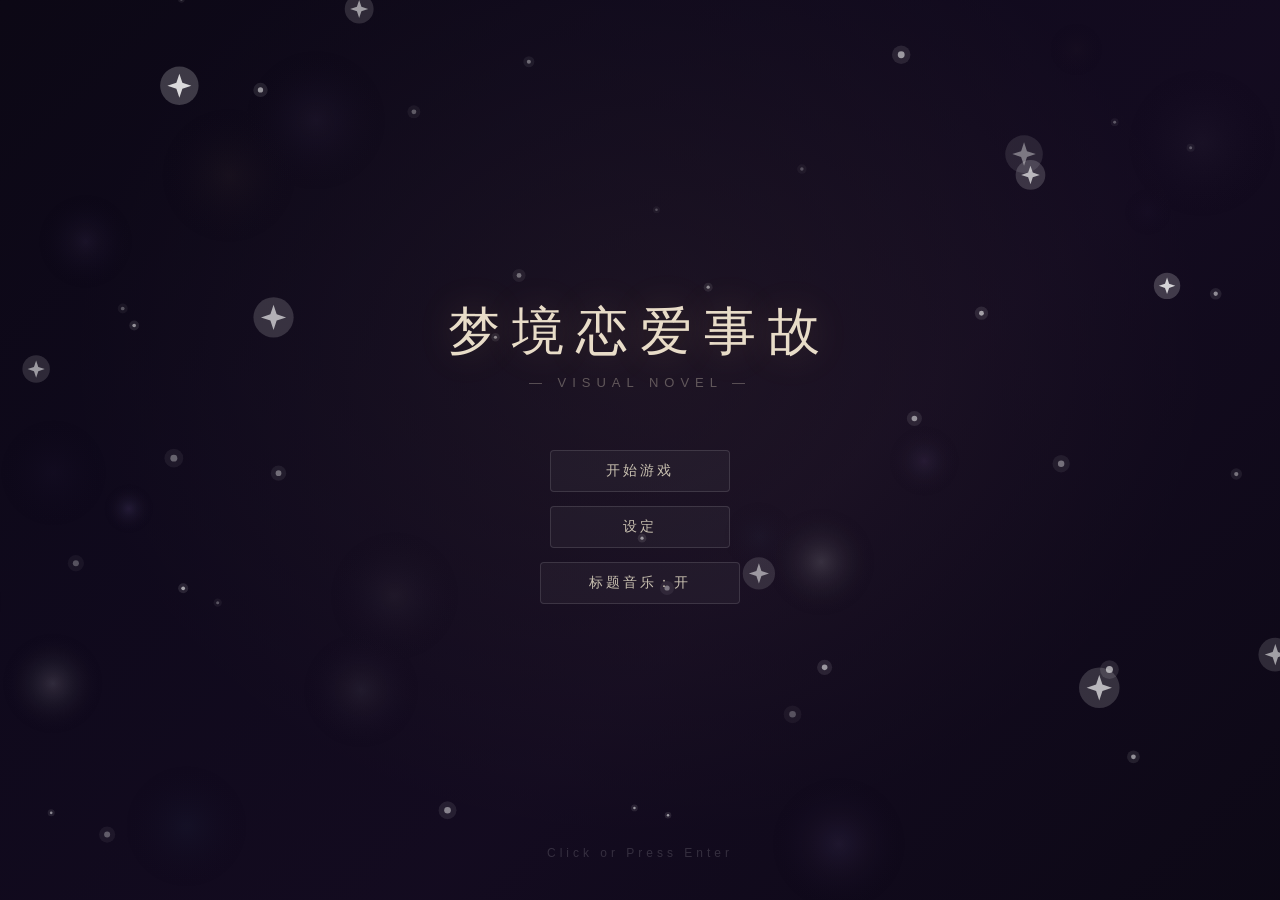
==== index.html @ a1ab5e61 "refactor: reset repository with split project structure" ====
<!DOCTYPE html>
<html lang="zh-CN">
<head>
  <meta charset="UTF-8">
  <meta name="viewport" content="width=device-width, initial-scale=1.0">
  <title>Galgame</title>
  <link rel="stylesheet" href="css/style.css">
</head>
<body>
  <div id="game-container">
    <!-- 标题界面（独立页面，方便你单独设计） -->
    <div id="title-screen">
      <div id="title-bg"></div>
      <div id="title-content">
        <h1 id="title-name"></h1>
        <p id="title-subtitle">— VISUAL NOVEL —</p>
        <div id="title-menu">
        <button class="title-btn is-hidden" id="btn-continue">继续游戏</button>
          <button class="title-btn" id="btn-start">开始游戏</button>
          <button class="title-btn" id="btn-settings-title">设定</button>
          <button class="title-btn" id="btn-title-music">标题音乐：开</button>
        </div>
      </div>
      <div id="title-footer">Click or Press Enter</div>
    </div>

    <!-- 设置面板（标题页也可调音量/速度，存到本地，进游戏沿用） -->
    <div id="settings-panel" class="overlay hidden">
      <div id="settings-box">
        <h2>设定</h2>
        <div class="setting-row">
          <label>BGM 音量</label>
          <input type="range" id="vol-bgm" min="0" max="100" value="40">
          <span class="vol-val" id="vol-bgm-val">40</span>
        </div>
        <div class="setting-row">
          <label>音效音量</label>
          <input type="range" id="vol-se" min="0" max="100" value="60">
          <span class="vol-val" id="vol-se-val">60</span>
        </div>
        <div class="setting-row">
          <label>语音音量</label>
          <input type="range" id="vol-voice" min="0" max="100" value="80">
          <span class="vol-val" id="vol-voice-val">80</span>
        </div>
        <div class="setting-row">
          <label>文字速度</label>
          <input type="range" id="text-speed" min="10" max="80" value="35">
          <span class="vol-val" id="text-speed-val">35</span>
        </div>
        <div class="setting-row">
          <label>自动等待(秒)</label>
          <input type="range" id="auto-wait" min="1" max="6" value="2" step="0.5">
          <span class="vol-val" id="auto-wait-val">2.0</span>
        </div>
        <button class="title-btn" id="btn-settings-close">关闭</button>
      </div>
    </div>
  </div>

  <!-- 章节系统 -->
  <script src="scripts/chapterLoader.js"></script>
  
  <!-- 加载各章节剧本 -->
  <script src="chapters/chapter1_parts/meta.js"></script>
  <script src="chapters/chapter1_parts/resources.js"></script>
  <script src="chapters/chapter1_parts/scenes_01.js"></script>
  <script src="chapters/chapter1_parts/scenes_02.js"></script>
  <script src="chapters/chapter1_parts/scenes_03.js"></script>
  <script src="chapters/chapter1.js"></script>
  <!-- 添加新章节时,在这里引入: -->
  <!-- <script src="chapters/chapter2.js"></script> -->
  
  <!-- 合并章节数据供游戏系统使用 -->
  <script>
    // 从章节加载器获取合并后的剧本数据
    var SCRIPT_DATA = chapterLoader.getMergedScriptData();
    console.log('[index] Loaded chapters:', chapterLoader.getAvailableChapters());
  </script>
  
  <script src="engine/audio/audio-generator.js"></script>
  <script src="engine/core/utils.js"></script>
  <script src="engine/core/scriptLoader.js"></script>
  <script src="engine/audio/title_music.js"></script>
  <script src="engine/title/title.js"></script>
</body>
</html>
---- css/style.css ----
/* ====== Reset ====== */
*, *::before, *::after { margin:0; padding:0; box-sizing:border-box; }
html, body { width:100%; height:100%; overflow:hidden; background:#000; font-family:"Microsoft YaHei","PingFang SC","Hiragino Sans GB",sans-serif; user-select:none; -webkit-user-select:none; }

/* 轻量通用隐藏（给按钮用） */
.is-hidden { display:none !important; }

/* ====== Game Container ====== */
#game-container { position:relative; width:100vw; height:100vh; overflow:hidden; }

/* ====== Title Screen ====== */
#title-screen {
  position:absolute; inset:0; z-index:50;
  display:flex; flex-direction:column; align-items:center; justify-content:center;
  transition: opacity 0.8s ease;
}
#title-screen.hidden { opacity:0; pointer-events:none; }

#title-bg {
  position:absolute; inset:0;
  background: url('../images/backgrounds/title.png') center/cover no-repeat;
}
#title-bg::after{
  content:'';
  position:absolute; inset:0;
  background:
    linear-gradient(135deg, rgba(15,10,26,0.78) 0%, rgba(26,16,48,0.58) 30%, rgba(42,24,69,0.46) 60%, rgba(15,10,26,0.82) 100%),
    radial-gradient(ellipse at 50% 40%, rgba(240,198,116,0.10) 0%, rgba(240,198,116,0.00) 60%);
}

#title-content { position:relative; z-index:1; text-align:center; }

#title-name {
  font-size:52px; font-weight:300; color:#e8dcc8;
  letter-spacing:12px; margin-bottom:8px;
  text-shadow: 0 0 40px rgba(240,198,116,0.2);
}
#title-subtitle {
  font-size:13px; color:rgba(200,190,175,0.4); letter-spacing:6px; margin-bottom:60px;
}

#title-menu { display:flex; flex-direction:column; align-items:center; gap:14px; }

.title-btn {
  background:rgba(255,255,255,0.04); border:1px solid rgba(255,255,255,0.12);
  color:#c8c0b0; font-size:14px; padding:11px 48px; border-radius:4px;
  cursor:pointer; letter-spacing:3px; transition:all 0.25s ease;
  min-width:180px; font-family:inherit;
}
.title-btn:hover { background:rgba(240,198,116,0.1); border-color:rgba(240,198,116,0.3); color:#f0c674; }

#title-footer {
  position:absolute; bottom:40px; left:50%; transform:translateX(-50%);
  color:rgba(255,255,255,0.15); font-size:12px; letter-spacing:4px;
  animation: titlePulse 2.5s ease-in-out infinite;
}
@keyframes titlePulse { 0%,100%{opacity:0.15;} 50%{opacity:0.4;} }

/* ====== Title Bar ====== */
#title-bar {
  position:absolute; top:0; left:0; width:100%; height:42px;
  background:linear-gradient(180deg,rgba(0,0,0,0.7),rgba(0,0,0,0));
  color:#e0d8cc; font-size:15px; letter-spacing:2px;
  display:flex; align-items:center; padding-left:24px;
  z-index:10; pointer-events:none;
}

/* ====== Scene Layers ====== */
#scene-layer { position:absolute; inset:0; z-index:1; }
#background-layer, #background-layer2 {
  position:absolute; inset:0;
  background-size:cover; background-position:center; background-repeat:no-repeat;
  opacity:0;
  transition: opacity 0.65s ease;
  will-change: opacity;
}
#background-layer.active, #background-layer2.active { opacity:1; }
#character-layer { position:absolute; inset:0; z-index:2; pointer-events:none; }

/* ====== Item Layer / HUD ====== */
#item-layer {
  position:absolute; inset:0;
  z-index:3;
  pointer-events:none;
}

#item-toast-layer {
  position:fixed; inset:0;
  z-index:45;
  pointer-events:none;
}

.gg-item {
  position:absolute;
  opacity:0;
  transform-origin:center;
}
.gg-item .gg-item-glow{
  position:absolute; inset:12%;
  border-radius:50%;
  background: radial-gradient(circle, rgba(240,198,116,0.22) 0%, rgba(112,208,255,0.10) 38%, rgba(0,0,0,0) 70%);
  filter: blur(16px);
}
.gg-item img{
  width:100%; height:100%;
  object-fit:contain;
  filter: drop-shadow(0 10px 26px rgba(0,0,0,0.45));
}
.gg-item .gg-item-label{
  position:absolute;
  left:50%;
  top:100%;
  transform:translate(-50%, 10px);
  padding:6px 12px;
  border-radius:999px;
  background:rgba(10,10,15,0.62);
  border:1px solid rgba(240,198,116,0.18);
  color:rgba(232,220,200,0.92);
  font-size:12px;
  letter-spacing:1px;
  backdrop-filter: blur(6px);
}

.gg-item-toast{
  position:absolute;
  left:50%;
  top:14%;
  transform:translate(-50%, -24px);
  display:flex;
  align-items:center;
  gap:12px;
  padding:12px 16px;
  border-radius:12px;
  background:rgba(20,16,30,0.88);
  border:1px solid rgba(240,198,116,0.20);
  box-shadow: 0 12px 28px rgba(0,0,0,0.45);
  opacity:0;
}
.gg-item-toast .toast-icon{
  width:44px; height:44px;
  object-fit:contain;
  filter: drop-shadow(0 6px 16px rgba(0,0,0,0.45));
}
.gg-item-toast .toast-text{
  display:flex;
  flex-direction:column;
  gap:2px;
}
.gg-item-toast .toast-title{
  font-size:12px;
  color:rgba(240,198,116,0.85);
  letter-spacing:1px;
}
.gg-item-toast .toast-name{
  font-size:14px;
  color:rgba(232,228,220,0.95);
  letter-spacing:1px;
}

#inventory-hud{
  position:absolute;
  top:54px;
  right:18px;
  z-index:25;
  display:flex;
  align-items:center;
  gap:8px;
  padding:8px 10px;
  border-radius:12px;
  background:rgba(10,10,15,0.25);
  border:1px solid rgba(255,255,255,0.08);
  backdrop-filter: blur(6px);
  opacity:0;
  pointer-events:none;
  transition: opacity 0.35s ease;
}
#inventory-hud.visible{ opacity:0.95; }
.inv-slot{
  width:34px; height:34px;
  border-radius:10px;
  background:rgba(255,255,255,0.06);
  border:1px solid rgba(255,255,255,0.12);
  display:flex;
  align-items:center;
  justify-content:center;
}
.inv-slot img{
  width:26px; height:26px;
  object-fit:contain;
  filter: drop-shadow(0 4px 10px rgba(0,0,0,0.45));
}

.character-sprite {
  position:absolute;
  bottom:0;
  height:90%;
  width:auto;
  /* 说话高亮/淡出要更“及时”，别像慢动作回放 */
  transition: opacity 0.25s ease, transform 0.25s ease, filter 0.18s ease;
  filter: drop-shadow(0 2px 12px rgba(0,0,0,0.3));
}

/* 默认“微动”错觉：用内层包裹来晃动，避免和外层定位/镜头动画打架 */
.character-idle {
  height:100%;
  display:block;
  transform-origin: 50% 100%;
  will-change: transform;
  /* 线性 + 0/100 同态，避免循环点和中点出现“顿一下”的错觉 */
  transform: translate3d(0,0,0);
  animation: idleSway var(--idleDur, 3400ms) linear infinite;
  animation-delay: var(--idleDelay, 0ms);
}

.character-sprite.monster .character-idle {
  /* 史莱姆已经有更夸张的待机（Web Animations），别叠加小晃动 */
  animation: none;
}

/* 史莱姆立绘偏粉时，用滤镜轻微拉回“冷蓝黏液”气质（不改素材） */
.character-sprite.monster .character-img {
  filter: hue-rotate(210deg) saturate(1.35) brightness(1.07);
}

.character-sprite .character-img {
  height:100%;
  width:auto;
  display:block;
  object-fit:contain;
}

@keyframes idleSway {
  /* 真·正弦式节奏：0→上→0→下→0，避免 50% 反向造成“卡一下” */
  0%, 50%, 100% {
    transform: translate3d(0,0,0) rotate(0deg);
  }
  12.5% {
    transform: translate3d(0,calc(var(--idleAmp, 1.6px)/2),0) rotate(var(--idleRotSmall, 0.12deg));
  }
  25% {
    transform: translate3d(0,var(--idleAmp, 1.6px),0) rotate(var(--idleRot, 0.22deg));
  }
  37.5% {
    transform: translate3d(0,calc(var(--idleAmp, 1.6px)/2),0) rotate(var(--idleRotSmall, 0.12deg));
  }
  62.5% {
    transform: translate3d(0,calc(var(--idleAmpNeg, -1.6px)/2),0) rotate(var(--idleRotSmallNeg, -0.12deg));
  }
  75% {
    transform: translate3d(0,var(--idleAmpNeg, -1.6px),0) rotate(var(--idleRotNeg, -0.22deg));
  }
  87.5% {
    transform: translate3d(0,calc(var(--idleAmpNeg, -1.6px)/2),0) rotate(var(--idleRotSmallNeg, -0.12deg));
  }
}

/* 角色亮暗：非说话角色变暗 */
.character-sprite.dimmed {
  filter: brightness(0.45) saturate(0.6) drop-shadow(0 2px 12px rgba(0,0,0,0.3));
}
.character-sprite.speaking {
  filter: brightness(1.05) drop-shadow(0 2px 16px rgba(240,198,116,0.15));
}

/* ====== Dialog Box ====== */
#dialog-box {
  position:absolute; bottom:0; left:0; width:100%;
  min-height:180px;
  background:linear-gradient(180deg,rgba(15,12,20,0.75),rgba(15,12,20,0.92));
  backdrop-filter:blur(6px); -webkit-backdrop-filter:blur(6px);
  border-top:1px solid rgba(255,255,255,0.08);
  z-index:20; padding:14px 36px 24px;
  cursor:pointer; display:flex; flex-direction:column;
  opacity:0; transition:opacity 0.4s ease;
}
#dialog-box.visible { opacity:1; }

#dialog-header {
  display:flex; align-items:center; justify-content:space-between; margin-bottom:6px;
}

#dialog-name {
  font-size:17px; font-weight:700; color:#f0c674;
  letter-spacing:1px; min-height:22px;
}

/* ====== Control Bar ====== */
#control-bar {
  display:flex; gap:6px; align-items:center;
  pointer-events:auto;
}

.ctrl-btn {
  background:rgba(255,255,255,0.05); border:1px solid rgba(255,255,255,0.1);
  color:rgba(200,195,185,0.6); font-size:11px; padding:4px 10px;
  border-radius:3px; cursor:pointer; letter-spacing:1px;
  transition:all 0.2s ease; font-family:inherit;
}
.ctrl-btn:hover { color:#e8dcc8; border-color:rgba(255,255,255,0.25); background:rgba(255,255,255,0.08); }
.ctrl-btn.active { color:#f0c674; border-color:rgba(240,198,116,0.4); background:rgba(240,198,116,0.1); }

#dialog-text {
  font-size:15.5px; line-height:1.75; color:#e8e4dc;
  min-height:48px; white-space:pre-wrap; word-break:break-word;
}

#click-hint {
  position:absolute; bottom:10px; right:28px;
  color:rgba(255,255,255,0.35); font-size:13px;
  animation:hintBlink 1.2s ease-in-out infinite;
}
@keyframes hintBlink { 0%,100%{opacity:0.3;} 50%{opacity:0.8;} }

/* ====== Choices ====== */
#choice-container {
  display:flex; flex-direction:column; align-items:center;
  gap:10px; margin-top:12px;
}

.choice-btn {
  background:rgba(255,255,255,0.06); border:1px solid rgba(255,255,255,0.15);
  color:#e8e4dc; font-size:15px; padding:10px 32px; border-radius:6px;
  cursor:pointer; min-width:240px; text-align:center;
  transition:all 0.2s ease; letter-spacing:0.5px; font-family:inherit;
}
.choice-btn:hover { background:rgba(240,198,116,0.15); border-color:rgba(240,198,116,0.4); color:#f0c674; transform:translateY(-1px); }
.choice-btn:active { transform:translateY(0); }

/* ====== Overlay Panels ====== */
.overlay {
  position:absolute; inset:0; z-index:60;
  background:rgba(0,0,0,0.7); backdrop-filter:blur(4px);
  display:flex; align-items:center; justify-content:center;
  transition:opacity 0.3s ease;
}
.overlay.hidden { opacity:0; pointer-events:none; }

#settings-box, #log-box {
  background:rgba(20,16,30,0.95); border:1px solid rgba(255,255,255,0.1);
  border-radius:8px; padding:32px 40px; min-width:360px; max-width:440px;
}
#settings-box h2, #log-box h2 {
  font-size:18px; color:#e0d8cc; letter-spacing:3px; margin-bottom:24px;
  font-weight:400; text-align:center;
}

.setting-row {
  display:flex; align-items:center; gap:12px; margin-bottom:16px;
}
.setting-row label {
  font-size:13px; color:#a8a0b0; min-width:90px; text-align:right;
}
.setting-row input[type="range"] {
  flex:1; height:3px; -webkit-appearance:none; appearance:none;
  background:rgba(255,255,255,0.1); border-radius:2px; outline:none;
}
.setting-row input[type="range"]::-webkit-slider-thumb {
  -webkit-appearance:none; width:14px; height:14px; border-radius:50%;
  background:#f0c674; cursor:pointer;
}
.setting-row input[type="range"]::-moz-range-thumb {
  width:14px; height:14px; border-radius:50%;
  background:#f0c674; border:none; cursor:pointer;
}
.vol-val { font-size:12px; color:#888; min-width:28px; text-align:center; }

#settings-box .title-btn, #log-box .title-btn { margin-top:20px; width:100%; }

/* 在设定面板里放多按钮时，用 panel-actions 统一排版 */
.panel-actions {
  display:flex;
  flex-direction:column;
  gap:10px;
  margin-top:18px;
}
.panel-actions .title-btn {
  margin-top:0 !important;
  width:100%;
}

/* Log Panel */
#log-content {
  max-height:50vh; overflow-y:auto; margin-bottom:16px;
  padding-right:8px;
}
#log-content::-webkit-scrollbar { width:3px; }
#log-content::-webkit-scrollbar-thumb { background:rgba(255,255,255,0.15); border-radius:2px; }

.log-entry { margin-bottom:12px; }
.log-entry .log-speaker { font-size:13px; color:#f0c674; margin-bottom:2px; }
.log-entry .log-text { font-size:13px; color:#c8c0b8; line-height:1.6; white-space:pre-wrap; }

/* ====== Loading Screen ====== */
#loading-screen {
  position:absolute; inset:0; background:#0a0a0f; z-index:100;
  display:flex; flex-direction:column; align-items:center; justify-content:center; gap:20px;
  transition:opacity 0.5s ease;
}
#loading-screen.hidden { opacity:0; pointer-events:none; }
#loading-text { color:#a8a0b0; font-size:14px; letter-spacing:3px; }
#loading-bar { width:240px; height:3px; background:rgba(255,255,255,0.08); border-radius:2px; overflow:hidden; }
#loading-progress { width:0%; height:100%; background:linear-gradient(90deg,#f0c674,#e8a040); border-radius:2px; transition:width 0.3s ease; }

/* ====== Responsive ====== */
@media(max-width:768px){
  #dialog-box { min-height:150px; padding:12px 18px 18px; }
  #dialog-name { font-size:15px; }
  #dialog-text { font-size:14px; }
  .choice-btn { font-size:14px; padding:8px 20px; min-width:180px; }
  #title-bar { font-size:13px; height:36px; }
  #title-name { font-size:36px; letter-spacing:8px; }
  .ctrl-btn { font-size:10px; padding:3px 7px; }
  #settings-box, #log-box { min-width:280px; padding:24px 20px; }
  .setting-row label { min-width:70px; font-size:12px; }
}

@media(max-width:480px){
  #dialog-box { min-height:130px; padding:10px 14px 14px; }
  .character-sprite { height:75%; }
  #title-name { font-size:28px; }
}
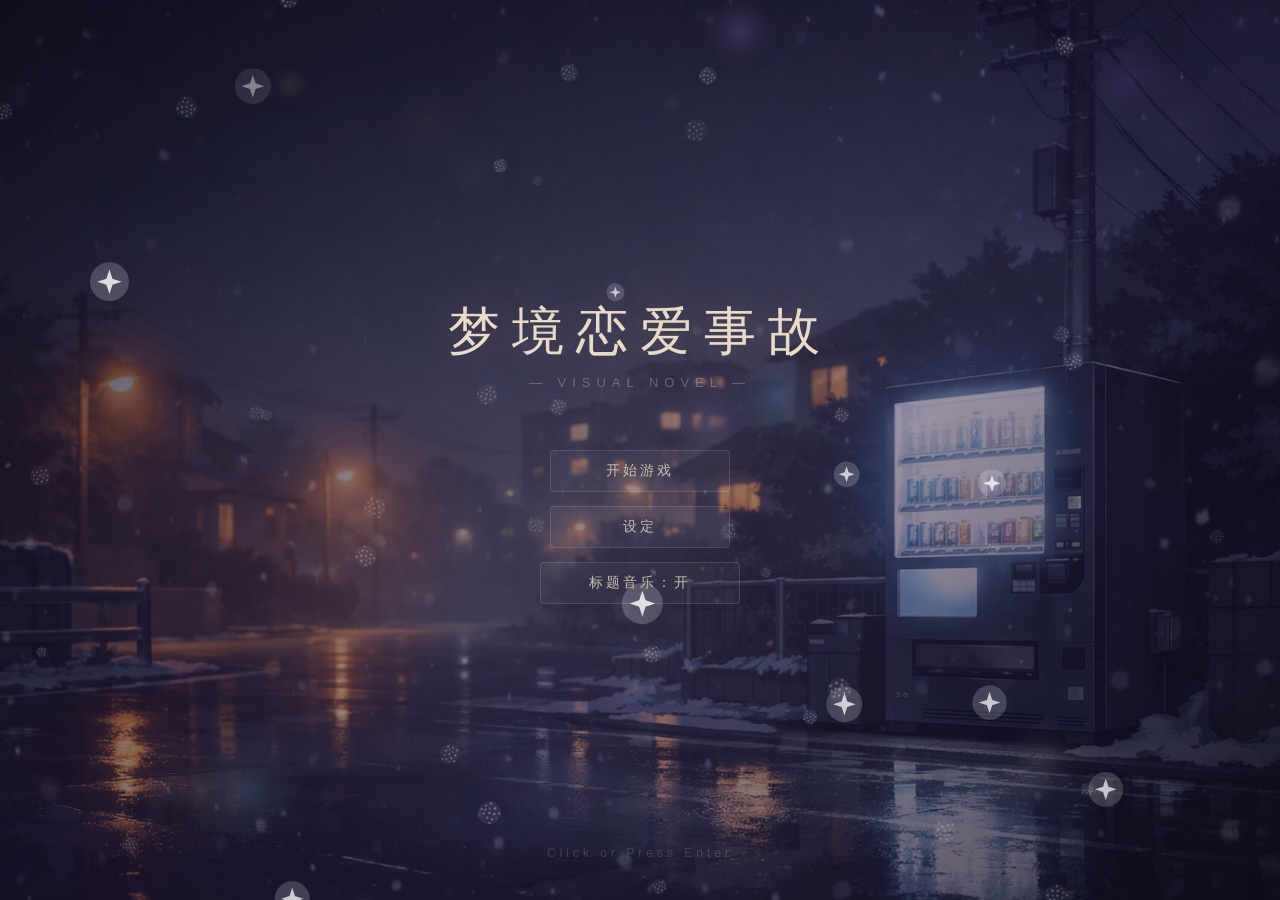
==== commit 28c756ef: "refactor: load chapter1 through independent entry on index page" ====
--- a/index.html
+++ b/index.html
@@ -61,15 +61,15 @@
   <!-- 章节系统 -->
   <script src="scripts/chapterLoader.js"></script>
   
-  <!-- 加载各章节剧本 -->
+  <!-- 加载第一章：数据拆分 + 独立章节入口 -->
   <script src="chapters/chapter1_parts/meta.js"></script>
   <script src="chapters/chapter1_parts/resources.js"></script>
   <script src="chapters/chapter1_parts/scenes_01.js"></script>
   <script src="chapters/chapter1_parts/scenes_02.js"></script>
   <script src="chapters/chapter1_parts/scenes_03.js"></script>
-  <script src="chapters/chapter1.js"></script>
-  <!-- 添加新章节时,在这里引入: -->
-  <!-- <script src="chapters/chapter2.js"></script> -->
+  <script src="chapters/chapter1/index.js"></script>
+  <!-- 添加新章节时，按章节目录入口引入： -->
+  <!-- <script src="chapters/chapter2/index.js"></script> -->
   
   <!-- 合并章节数据供游戏系统使用 -->
   <script>
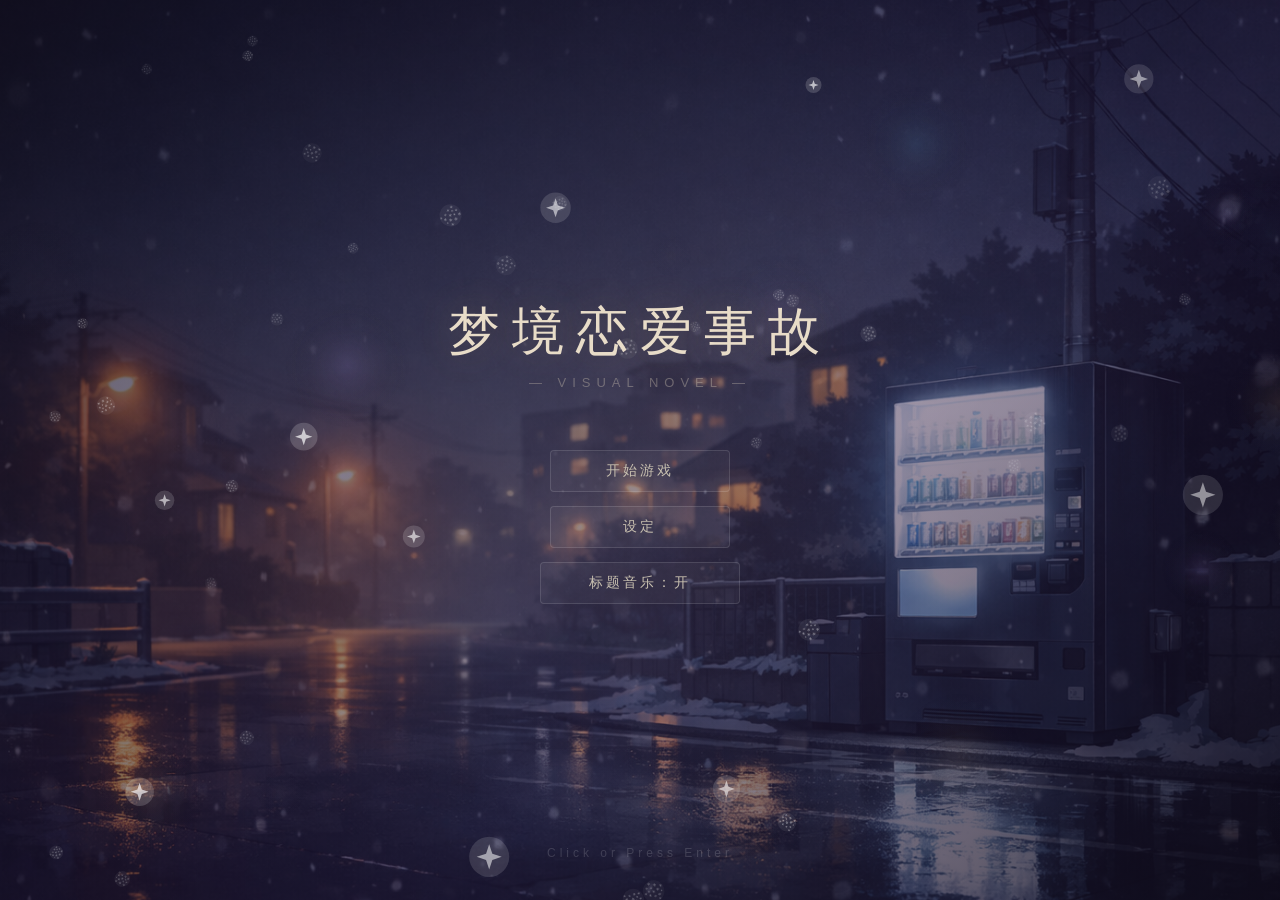
==== commit f1d9c1c0: "refactor: load standalone chapter1 scenes on index page" ====
--- a/index.html
+++ b/index.html
@@ -61,10 +61,20 @@
   <!-- 章节系统 -->
   <script src="scripts/chapterLoader.js"></script>
   
-  <!-- 加载第一章：数据拆分 + 独立章节入口 -->
+  <!-- 加载第一章：元信息、资源、独立场景与章节入口 -->
   <script src="chapters/chapter1_parts/meta.js"></script>
   <script src="chapters/chapter1_parts/resources.js"></script>
-  <script src="chapters/chapter1_parts/scenes_01.js"></script>
+  <script src="chapters/chapter1/scenes/scene_ch1_classroom.js"></script>
+  <script src="chapters/chapter1/scenes/scene_ch1_classroom_2.js"></script>
+  <script src="chapters/chapter1/scenes/scene_ch1_classroom_choice1.js"></script>
+  <script src="chapters/chapter1/scenes/scene_ch1_classroom_choice2.js"></script>
+  <script src="chapters/chapter1/scenes/scene_ch1_home.js"></script>
+  <script src="chapters/chapter1/scenes/scene_ch1_dream_start.js"></script>
+  <script src="chapters/chapter1/scenes/scene_ch1_dream_princess.js"></script>
+  <script src="chapters/chapter1/scenes/scene_ch1_dream_princess_2.js"></script>
+  <script src="chapters/chapter1/scenes/scene_ch1_dream_accept.js"></script>
+  <script src="chapters/chapter1/scenes/scene_ch1_dream_hesitate.js"></script>
+  <script src="chapters/chapter1/scenes/sceneOrder.js"></script>
   <script src="chapters/chapter1_parts/scenes_02.js"></script>
   <script src="chapters/chapter1_parts/scenes_03.js"></script>
   <script src="chapters/chapter1/index.js"></script>
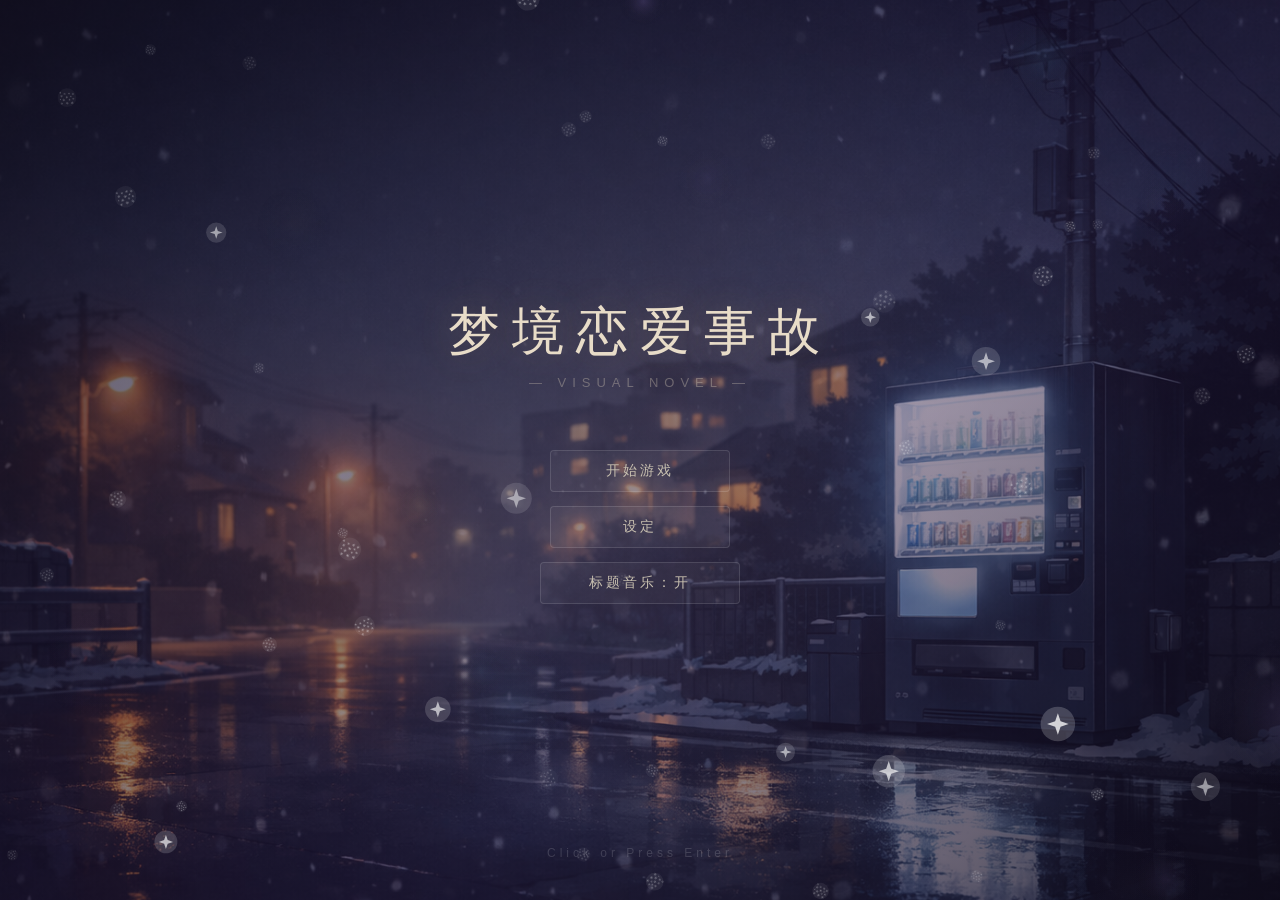
==== commit 4c0bbeea: "refactor: remove scenes_02 bundle from index page" ====
--- a/index.html
+++ b/index.html
@@ -74,8 +74,14 @@
   <script src="chapters/chapter1/scenes/scene_ch1_dream_princess_2.js"></script>
   <script src="chapters/chapter1/scenes/scene_ch1_dream_accept.js"></script>
   <script src="chapters/chapter1/scenes/scene_ch1_dream_hesitate.js"></script>
+  <script src="chapters/chapter1/scenes/scene_ch1_dream_battle.js"></script>
+  <script src="chapters/chapter1/scenes/scene_ch1_battle_tank.js"></script>
+  <script src="chapters/chapter1/scenes/scene_ch1_battle_dodge.js"></script>
+  <script src="chapters/chapter1/scenes/scene_ch1_battle_continue.js"></script>
+  <script src="chapters/chapter1/scenes/scene_ch1_battle_win.js"></script>
+  <script src="chapters/chapter1/scenes/scene_ch1_battle_fumble.js"></script>
+  <script src="chapters/chapter1/scenes/scene_ch1_after_battle.js"></script>
   <script src="chapters/chapter1/scenes/sceneOrder.js"></script>
-  <script src="chapters/chapter1_parts/scenes_02.js"></script>
   <script src="chapters/chapter1_parts/scenes_03.js"></script>
   <script src="chapters/chapter1/index.js"></script>
   <!-- 添加新章节时，按章节目录入口引入： -->
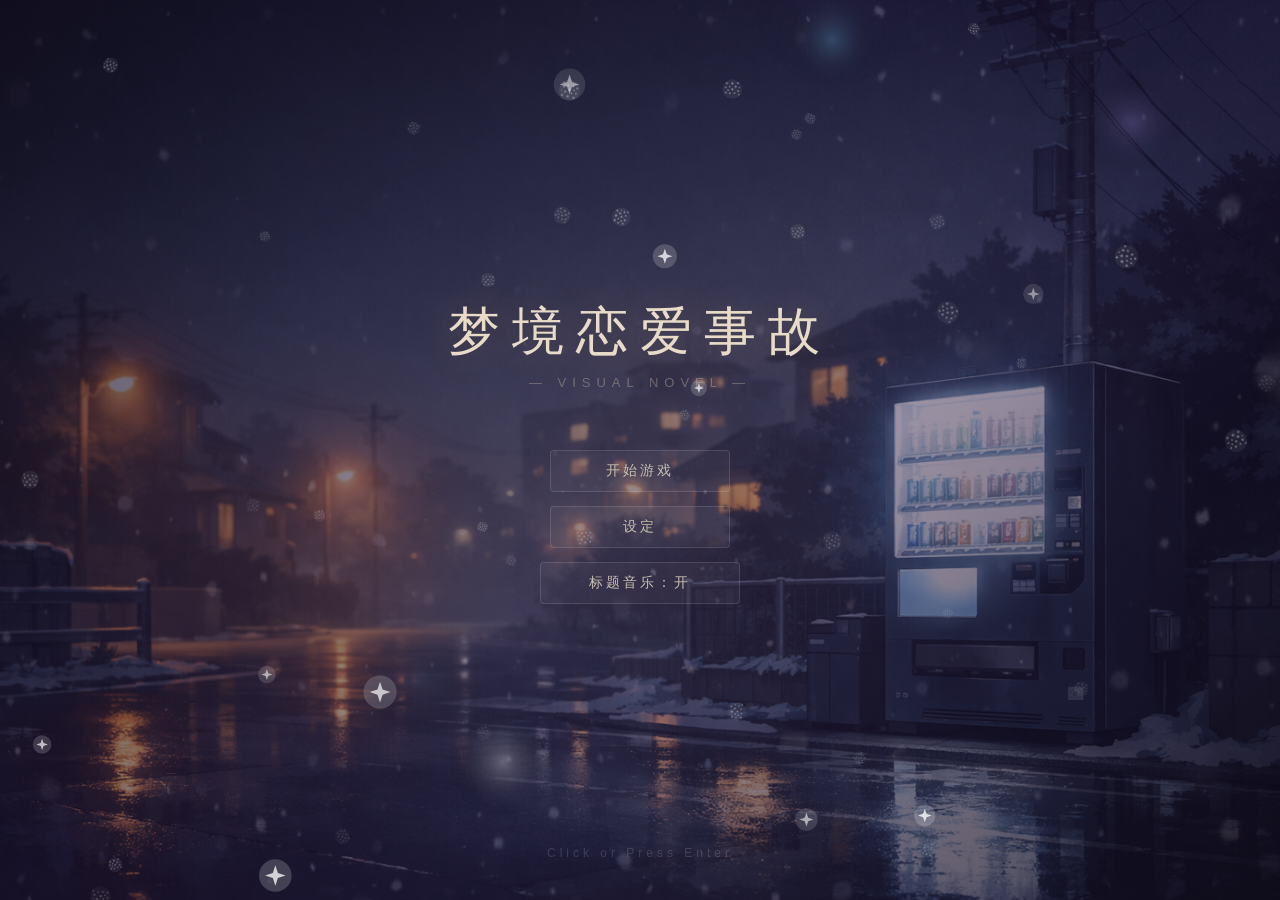
==== commit 0d60dc10: "refactor: remove scenes_03 bundle from index page" ====
--- a/index.html
+++ b/index.html
@@ -81,8 +81,14 @@
   <script src="chapters/chapter1/scenes/scene_ch1_battle_win.js"></script>
   <script src="chapters/chapter1/scenes/scene_ch1_battle_fumble.js"></script>
   <script src="chapters/chapter1/scenes/scene_ch1_after_battle.js"></script>
+  <script src="chapters/chapter1/scenes/scene_ch1_promise.js"></script>
+  <script src="chapters/chapter1/scenes/scene_ch1_hesitate2.js"></script>
+  <script src="chapters/chapter1/scenes/scene_ch1_morning.js"></script>
+  <script src="chapters/chapter1/scenes/scene_ch1_school_again.js"></script>
+  <script src="chapters/chapter1/scenes/scene_ch1_school_again_2.js"></script>
+  <script src="chapters/chapter1/scenes/scene_ch1_excuse.js"></script>
+  <script src="chapters/chapter1/scenes/scene_ch1_ask_dream.js"></script>
   <script src="chapters/chapter1/scenes/sceneOrder.js"></script>
-  <script src="chapters/chapter1_parts/scenes_03.js"></script>
   <script src="chapters/chapter1/index.js"></script>
   <!-- 添加新章节时，按章节目录入口引入： -->
   <!-- <script src="chapters/chapter2/index.js"></script> -->
